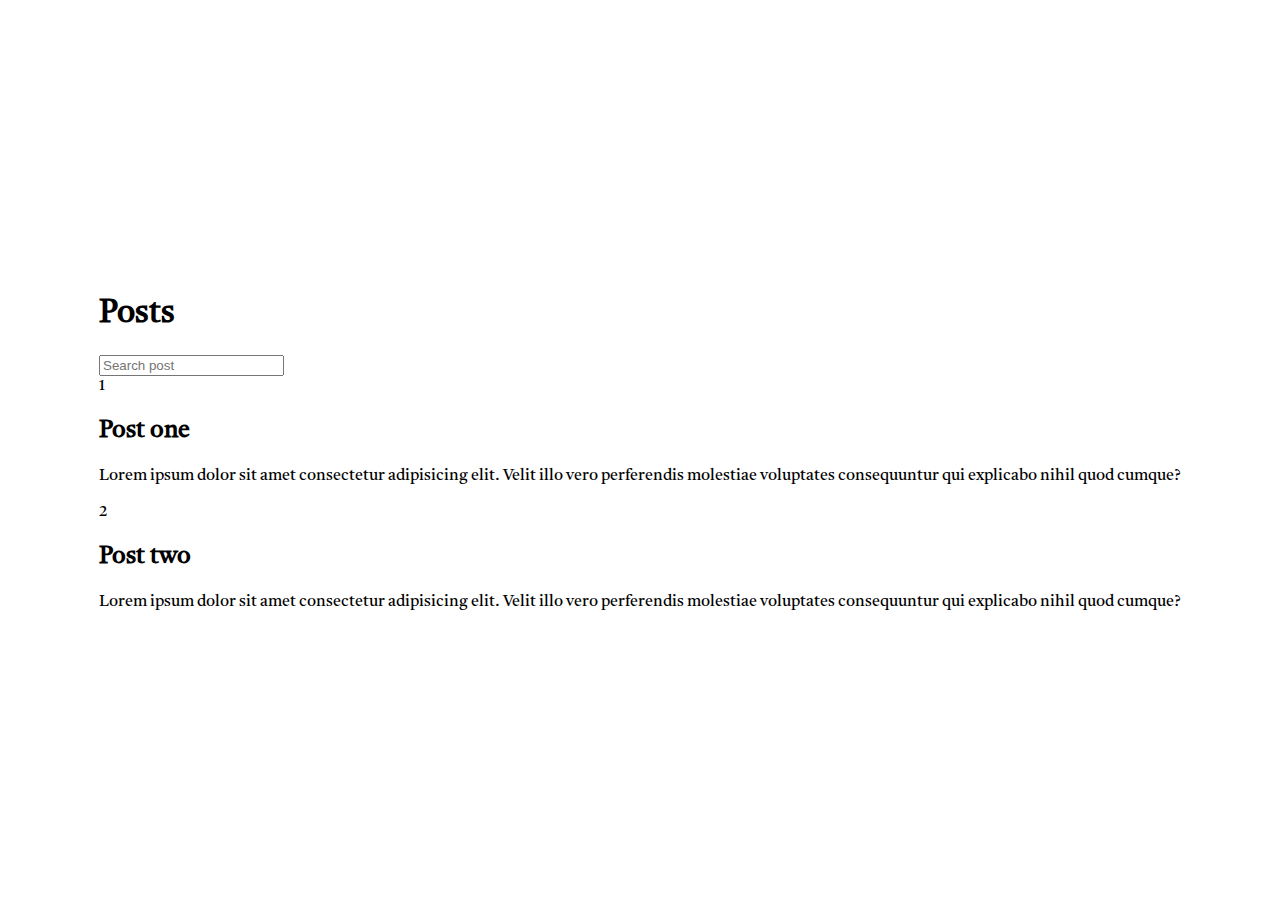
==== infinite-scroll-fetch-api/index.html @ 53c0158a "html done" ====
<!DOCTYPE html>
<html lang="en">
  <head>
    <meta charset="UTF-8" />
    <meta http-equiv="X-UA-Compatible" content="IE=edge" />
    <meta name="viewport" content="width=device-width, initial-scale=1.0" />
    <link rel="stylesheet" href="style.css" />
    <title>Infinite Scroll</title>
  </head>
  <body>
    <div>
      <h1>Posts</h1>

      <!-- search input container-->
      <div class="filter-container">
        <input
          type="text"
          id="filter"
          class="filter"
          placeholder="Search post"
        />
      </div>

      <!-- post container -->
      <div class="post-container">
        <div class="post">
          <div class="number">1</div>
          <div class="post-info">
            <h2 class="post-title">Post one</h2>
            <p class="post-body">
              Lorem ipsum dolor sit amet consectetur adipisicing elit. Velit
              illo vero perferendis molestiae voluptates consequuntur qui
              explicabo nihil quod cumque?
            </p>
          </div>
        </div>
      </div>

      <div class="post">
        <div class="number">2</div>
        <div class="post-info">
          <h2 class="post-title">Post two</h2>
          <p class="post-body">
            Lorem ipsum dolor sit amet consectetur adipisicing elit. Velit illo
            vero perferendis molestiae voluptates consequuntur qui explicabo
            nihil quod cumque?
          </p>
        </div>
      </div>

      <!-- css loader -->
      <div class="loader">
        <div class="circle"></div>
        <div class="circle"></div>
        <div class="circle"></div>
      </div>
    </div>
    <script src="script.js"></script>
  </body>
</html>
---- infinite-scroll-fetch-api/style.css ----
@import url('https://fonts.googleapis.com/css2?family=Abril+Fatface&family=Tiro+Gurmukhi:ital@0;1&display=swap');

* {
    box-sizing: border-box;
}

body {
    font-family: 'Tiro Gurmukhi', serif;
    margin: 0;
    display: flex;
    align-items: center;
    justify-content: center;
    height: 100vh;
    overflow: hidden;
}
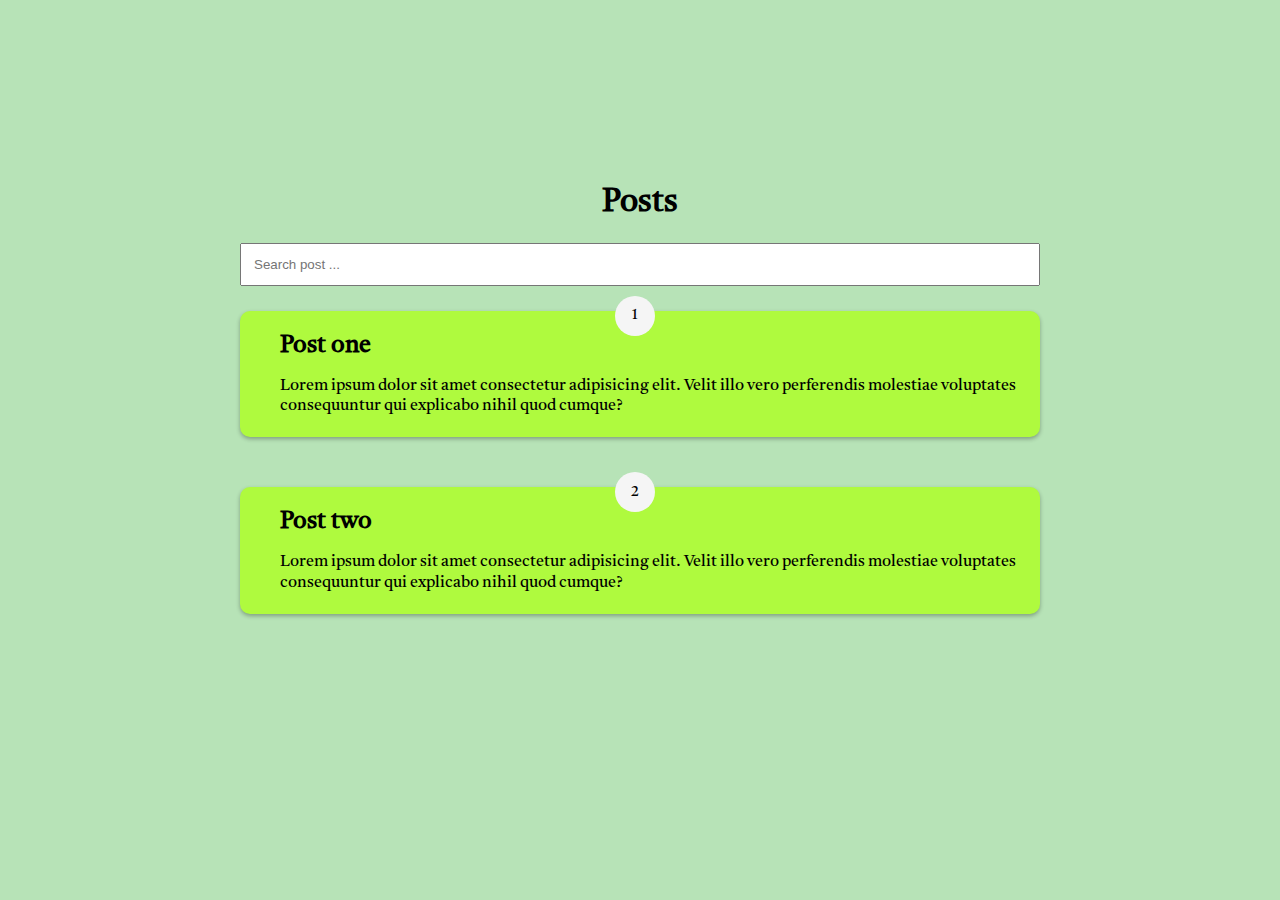
==== commit ad5e780d: "css done" ====
--- a/infinite-scroll-fetch-api/index.html
+++ b/infinite-scroll-fetch-api/index.html
@@ -8,7 +8,6 @@
     <title>Infinite Scroll</title>
   </head>
   <body>
-    <div>
       <h1>Posts</h1>
 
       <!-- search input container-->
@@ -17,7 +16,7 @@
           type="text"
           id="filter"
           class="filter"
-          placeholder="Search post"
+          placeholder="Search post ..."
         />
       </div>
 
@@ -54,7 +53,6 @@
         <div class="circle"></div>
         <div class="circle"></div>
       </div>
-    </div>
     <script src="script.js"></script>
   </body>
 </html>
--- a/infinite-scroll-fetch-api/style.css
+++ b/infinite-scroll-fetch-api/style.css
@@ -1,15 +1,123 @@
 @import url('https://fonts.googleapis.com/css2?family=Abril+Fatface&family=Tiro+Gurmukhi:ital@0;1&display=swap');
 
 * {
-    box-sizing: border-box;
+  box-sizing: border-box;
 }
 
 body {
-    font-family: 'Tiro Gurmukhi', serif;
-    margin: 0;
-    display: flex;
-    align-items: center;
-    justify-content: center;
-    height: 100vh;
-    overflow: hidden;
-}+  background-color: rgb(183, 227, 183);
+  font-family: 'Tiro Gurmukhi', serif;
+  display: flex;
+  flex-direction: column;
+  align-items: center;
+  justify-content: center;
+  min-height: 100vh;
+  margin: 0;
+  /* so that there is space under the css loader */
+  padding-bottom: 100px;
+}
+
+h1 {
+  margin-bottom: 0;
+  text-align: center;
+}
+
+.filter-container {
+  margin-top: 20px;
+  width: 80vw;
+  /* won't exceed 800px when changing width of screen */
+  max-width: 800px;
+}
+
+/* input  */
+.filter {
+  width: 100%;
+  padding: 12px;
+}
+
+.post {
+  position: relative;
+  background-color: rgb(175, 250, 62);
+  box-shadow: 0 2px 4px rgba(0, 0, 0, 0.3);
+  border-radius: 10px;
+  padding: 20px;
+  margin: 25px 0;
+  display: flex;
+  width: 80vw;
+  max-width: 800px;
+}
+
+.post .post-title {
+  margin: 0;
+}
+
+.post .post-body {
+  margin: 15px 0 0;
+  line-height: 1.3;
+}
+
+.post .post-info {
+  margin-left: 20px;
+}
+
+.post .number {
+  position: absolute;
+  /* will being the number outside of the box */
+  top: -15px;
+  left: 375px;
+  font-size: 15px;
+  width: 40px;
+  height: 40px;
+  border-radius: 50%;
+  background-color: whitesmoke;
+  /* center the number to the circle area */
+  display: flex;
+  align-items: center;
+  justify-content: center;
+  padding: 7px 10px;
+}
+
+.loader {
+  opacity: 0;
+  display: flex;
+  position: fixed;
+  bottom: 50px;
+  transition: opacity 0.3s ease;
+}
+
+/* if loader has class show (from JS) */
+.loader.show {
+  opacity: 1;
+}
+
+.circle {
+  background-color: whitesmoke;
+  width: 10px;
+  height: 10px;
+  border-radius: 50%;
+  margin: 5px;
+  animation: bounce 0.5s ease-in infinite;
+}
+
+/* the second circle bounces */
+.circle:nth-of-type(2) {`
+  animation-delay: 0.1s;
+}
+
+/* third circle bounces for a wave motion*/
+.circle:nth-of-type(3) {
+  animation-delay: 0.3s;
+}
+
+/* with animation need key frames */
+@keyframes bounce {
+  0%,
+  100% {
+    transform: translateY(0);
+  }
+
+  /*  it goes up 10px on Y axis*/
+  50% {
+    transform: translateY(-10px);
+  }
+}
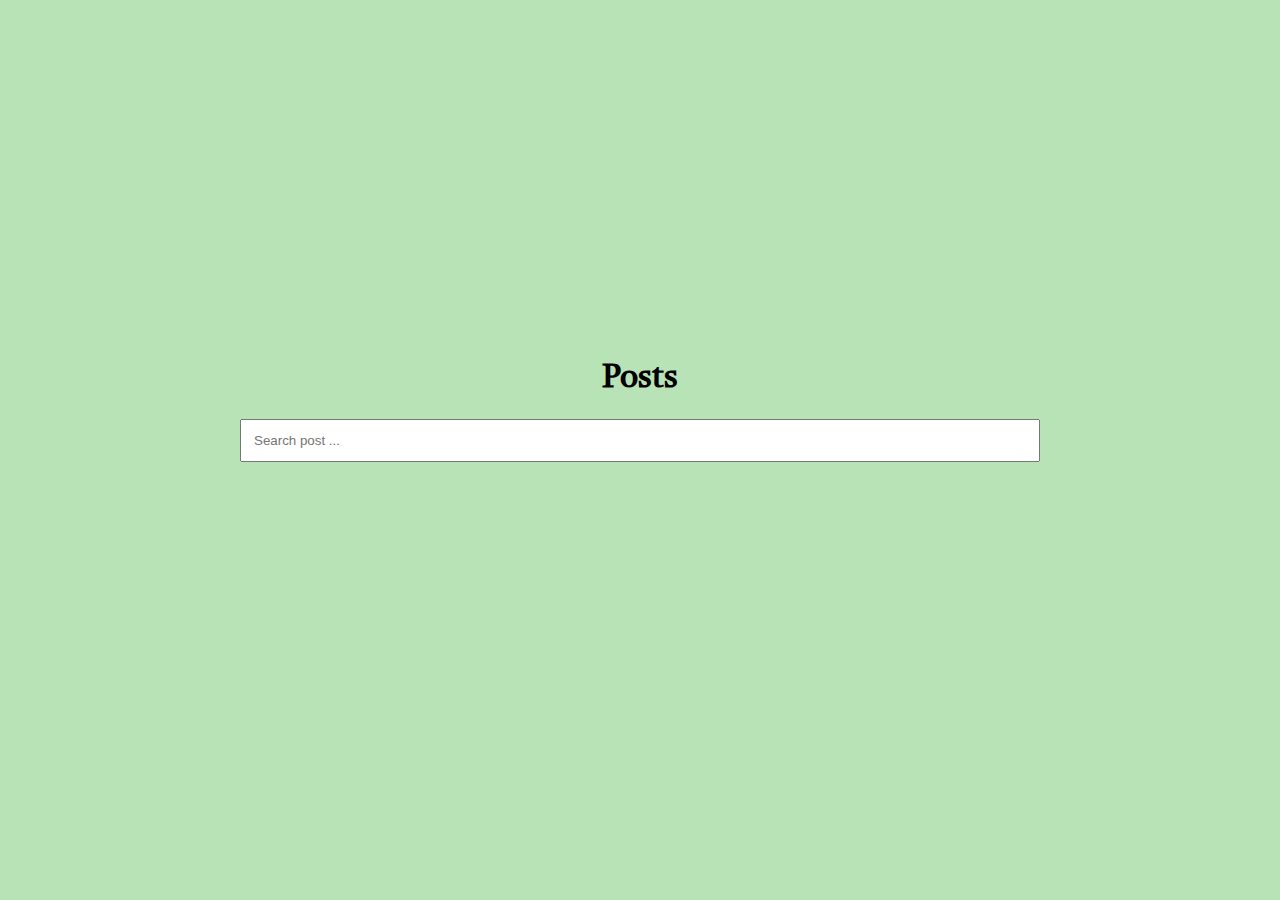
==== commit 1839f754: "appending posts" ====
--- a/infinite-scroll-fetch-api/index.html
+++ b/infinite-scroll-fetch-api/index.html
@@ -21,8 +21,10 @@
       </div>
 
       <!-- post container -->
-      <div class="post-container">
-        <div class="post">
+      <div id="posts-container"></div>
+
+
+        <!-- <div class="post">
           <div class="number">1</div>
           <div class="post-info">
             <h2 class="post-title">Post one</h2>
@@ -45,7 +47,7 @@
             nihil quod cumque?
           </p>
         </div>
-      </div>
+      </div> -->
 
       <!-- css loader -->
       <div class="loader">
--- a/infinite-scroll-fetch-api/style.css
+++ b/infinite-scroll-fetch-api/style.css
@@ -100,7 +100,7 @@
 }
 
 /* the second circle bounces */
-.circle:nth-of-type(2) {`
+.circle:nth-of-type(2) {
   animation-delay: 0.1s;
 }
 
